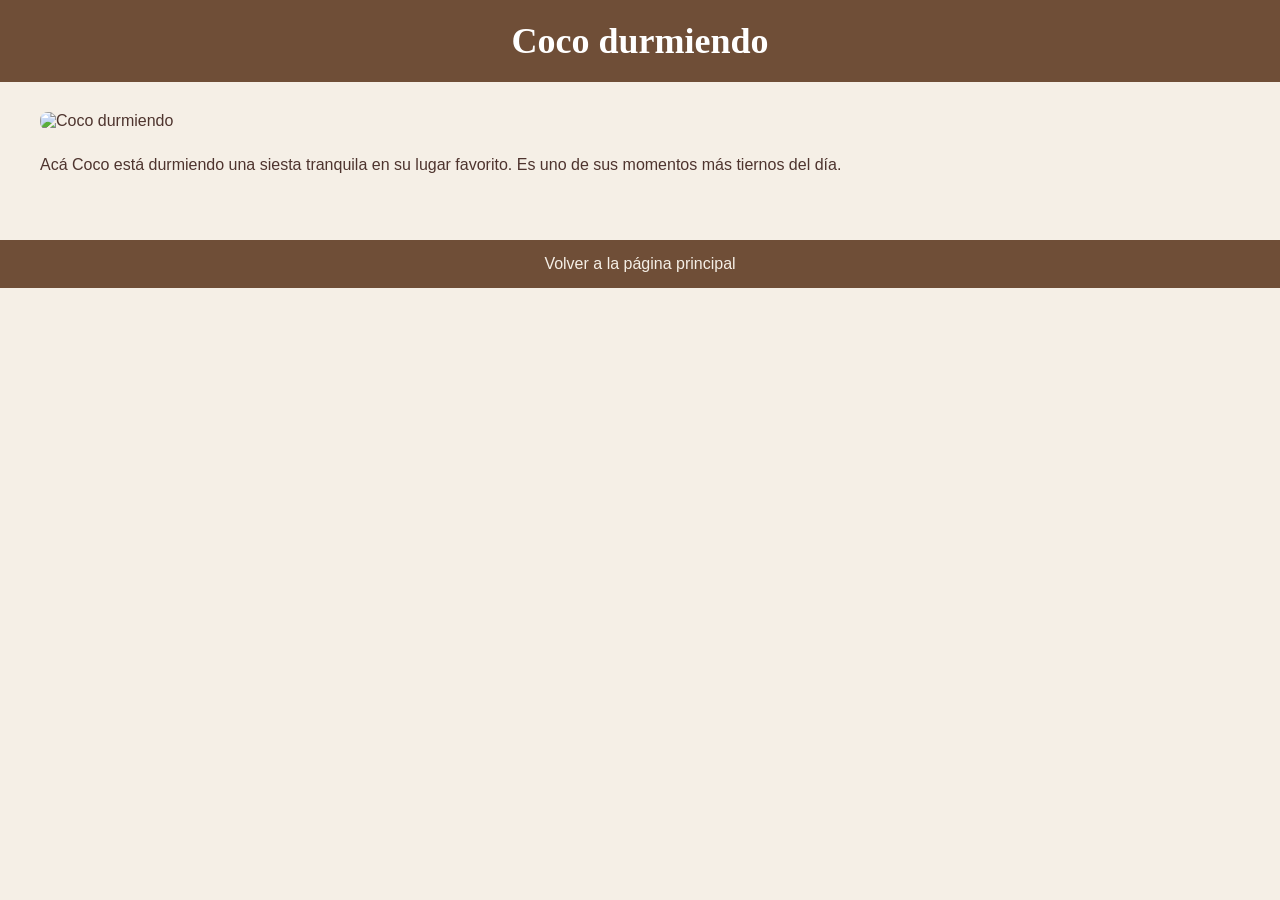
==== elemento1.html @ e73cefca "Create elemento1.html" ====
<!DOCTYPE html>
<html lang="es">
<head>
  <meta charset="UTF-8">
  <title>Coco durmiendo</title>
  <link rel="stylesheet" href="css/style.css">
</head>
<body>
  <header>
    <h1>Coco durmiendo</h1>
  </header>
  <main>
    <section>
      <img src="img/coco1.jpg" alt="Coco durmiendo" width="400">
      <p>Acá Coco está durmiendo una siesta tranquila en su lugar favorito. Es uno de sus momentos más tiernos del día.</p>
    </section>
  </main>
  <footer>
    <a href="index.html">Volver a la página principal</a>
  </footer>
</body>
</html>
---- css/style.css ----
/* Colores generales del sitio */
body {
  background-color: #F5EFE6;
  color: #4E342E;
  font-family: Arial, sans-serif;
  margin: 0;
  padding: 0;
}

/* Encabezado */
header {
  background-color: #6F4E37;
  color: #FFFFFF;
  padding: 20px;
  text-align: center;
}

header h1 {
  font-family: Georgia, serif;
  font-size: 36px;
  margin: 0;
}

/* Pie de página */
footer {
  background-color: #6F4E37;
  color: #FFFFFF;
  text-align: center;
  padding: 15px;
  margin-top: 30px;
}

footer a {
  color: #F5EFE6;
}

/* Contenido principal */
main {
  padding: 20px 40px;
}

h2 {
  font-family: Georgia, serif;
  color: #8B5E3C;
}

/* Imágenes */
img {
  border-radius: 8px;
  margin: 10px 0;
}

/* Enlaces */
a {
  color: #A9744F;
  text-decoration: none;
}

a:hover {
  color: #7A4B2A;
  text-decoration: underline;
}

/* Tarjetas de cada elemento de la galería */
.tarjeta {
  background-color: #FFFFFF;
  border: 1px solid #D8C3A5;
  border-radius: 8px;
  padding: 15px;
  margin: 15px;
  display: inline-block;
  width: 220px;
  text-align: center;
  vertical-align: top;
}
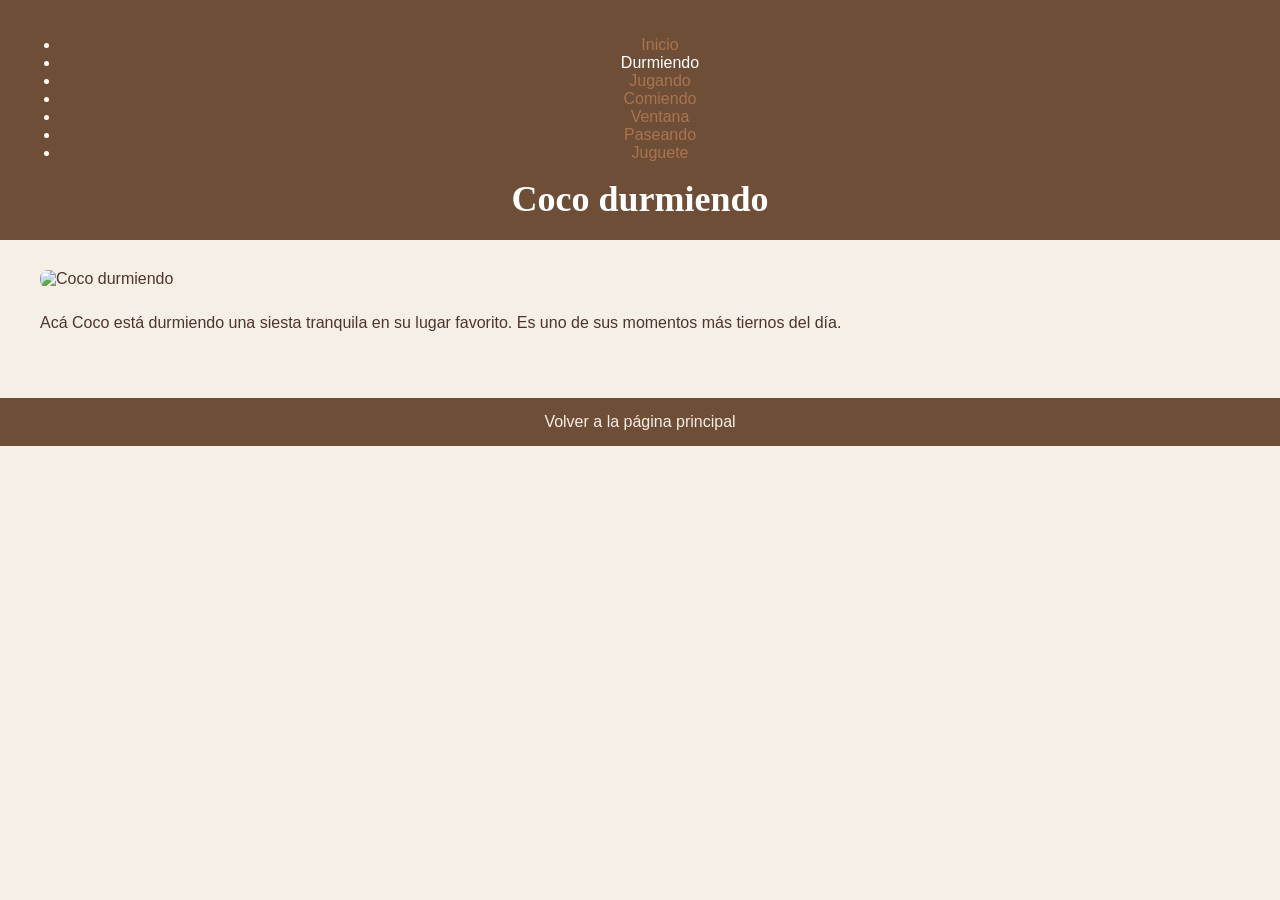
==== commit 4d79bc40: "Enhance elemento1.html with header and navigation Added navigation menu and updated header in elemen" ====
--- a/elemento1.html
+++ b/elemento1.html
@@ -6,9 +6,20 @@
   <link rel="stylesheet" href="css/style.css">
 </head>
 <body>
-  <header>
-    <h1>Coco durmiendo</h1>
-  </header>
+ <header>
+  <nav>
+    <ul>
+      <li><a href="index.html">Inicio</a></li>
+      <li>Durmiendo</li>
+      <li><a href="elemento2.html">Jugando</a></li>
+      <li><a href="elemento3.html">Comiendo</a></li>
+      <li><a href="elemento4.html">Ventana</a></li>
+      <li><a href="elemento5.html">Paseando</a></li>
+      <li><a href="elemento6.html">Juguete</a></li>
+    </ul>
+  </nav>
+  <h1>Coco durmiendo</h1>
+</header>
   <main>
     <section>
       <img src="img/coco1.jpg" alt="Coco durmiendo" width="400">
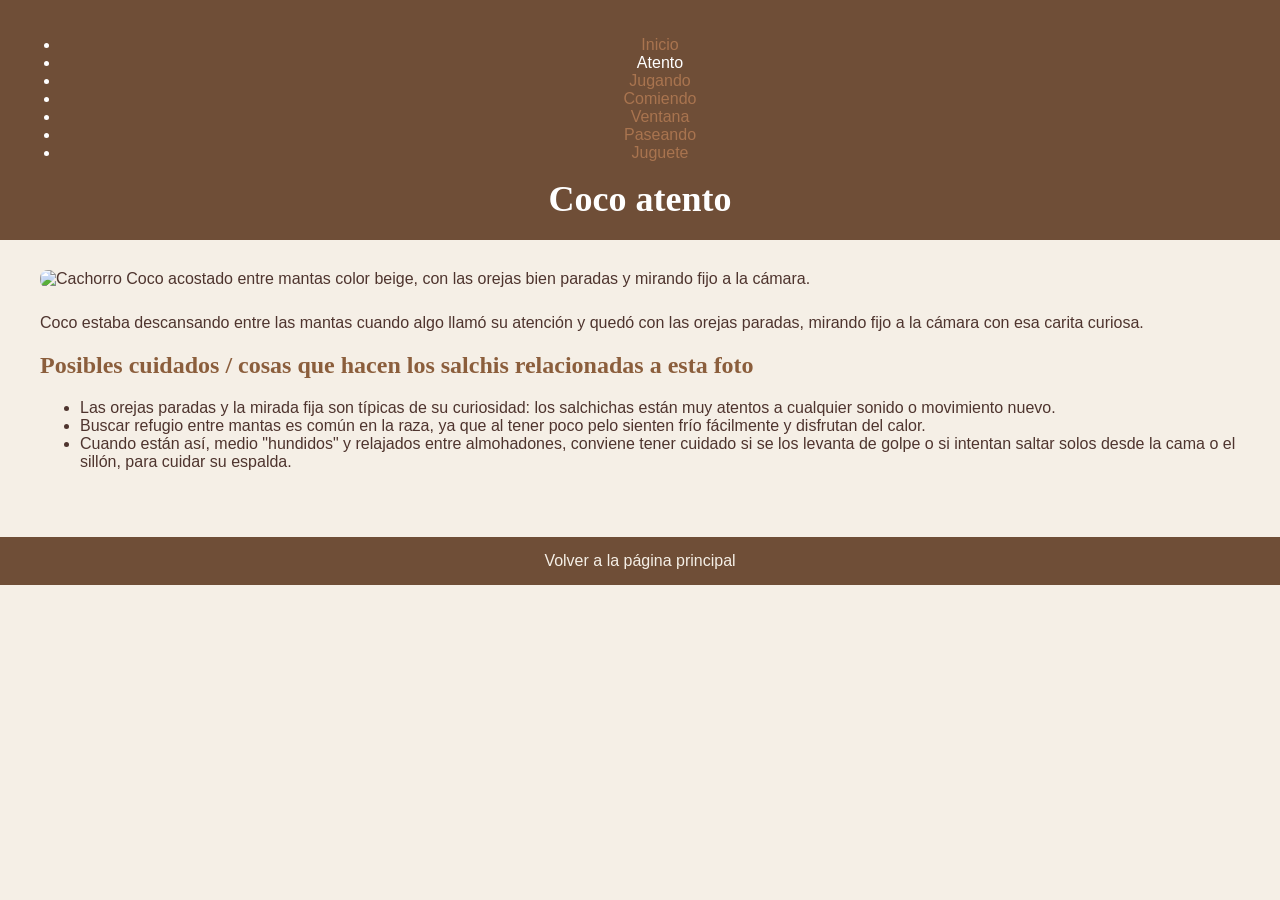
==== commit 919149f8: "Update elemento1.html" ====
--- a/elemento1.html
+++ b/elemento1.html
@@ -2,32 +2,43 @@
 <html lang="es">
 <head>
   <meta charset="UTF-8">
-  <title>Coco durmiendo</title>
+  <title>Coco atento</title>
   <link rel="stylesheet" href="css/style.css">
 </head>
 <body>
- <header>
-  <nav>
-    <ul>
-      <li><a href="index.html">Inicio</a></li>
-      <li>Durmiendo</li>
-      <li><a href="elemento2.html">Jugando</a></li>
-      <li><a href="elemento3.html">Comiendo</a></li>
-      <li><a href="elemento4.html">Ventana</a></li>
-      <li><a href="elemento5.html">Paseando</a></li>
-      <li><a href="elemento6.html">Juguete</a></li>
-    </ul>
-  </nav>
-  <h1>Coco durmiendo</h1>
-</header>
+
+  <header>
+    <nav>
+      <ul>
+        <li><a href="index.html">Inicio</a></li>
+        <li>Atento</li>
+        <li><a href="elemento2.html">Jugando</a></li>
+        <li><a href="elemento3.html">Comiendo</a></li>
+        <li><a href="elemento4.html">Ventana</a></li>
+        <li><a href="elemento5.html">Paseando</a></li>
+        <li><a href="elemento6.html">Juguete</a></li>
+      </ul>
+    </nav>
+    <h1>Coco atento</h1>
+  </header>
+
   <main>
     <section>
-      <img src="img/coco1.jpg" alt="Coco durmiendo" width="400">
-      <p>Acá Coco está durmiendo una siesta tranquila en su lugar favorito. Es uno de sus momentos más tiernos del día.</p>
+      <img src="img/coco1.jpg" alt="Cachorro Coco acostado entre mantas color beige, con las orejas bien paradas y mirando fijo a la cámara." width="400">
+      <p>Coco estaba descansando entre las mantas cuando algo llamó su atención y quedó con las orejas paradas, mirando fijo a la cámara con esa carita curiosa.</p>
+
+      <h2>Posibles cuidados / cosas que hacen los salchis relacionadas a esta foto</h2>
+      <ul>
+        <li>Las orejas paradas y la mirada fija son típicas de su curiosidad: los salchichas están muy atentos a cualquier sonido o movimiento nuevo.</li>
+        <li>Buscar refugio entre mantas es común en la raza, ya que al tener poco pelo sienten frío fácilmente y disfrutan del calor.</li>
+        <li>Cuando están así, medio "hundidos" y relajados entre almohadones, conviene tener cuidado si se los levanta de golpe o si intentan saltar solos desde la cama o el sillón, para cuidar su espalda.</li>
+      </ul>
     </section>
   </main>
+
   <footer>
     <a href="index.html">Volver a la página principal</a>
   </footer>
+
 </body>
 </html>
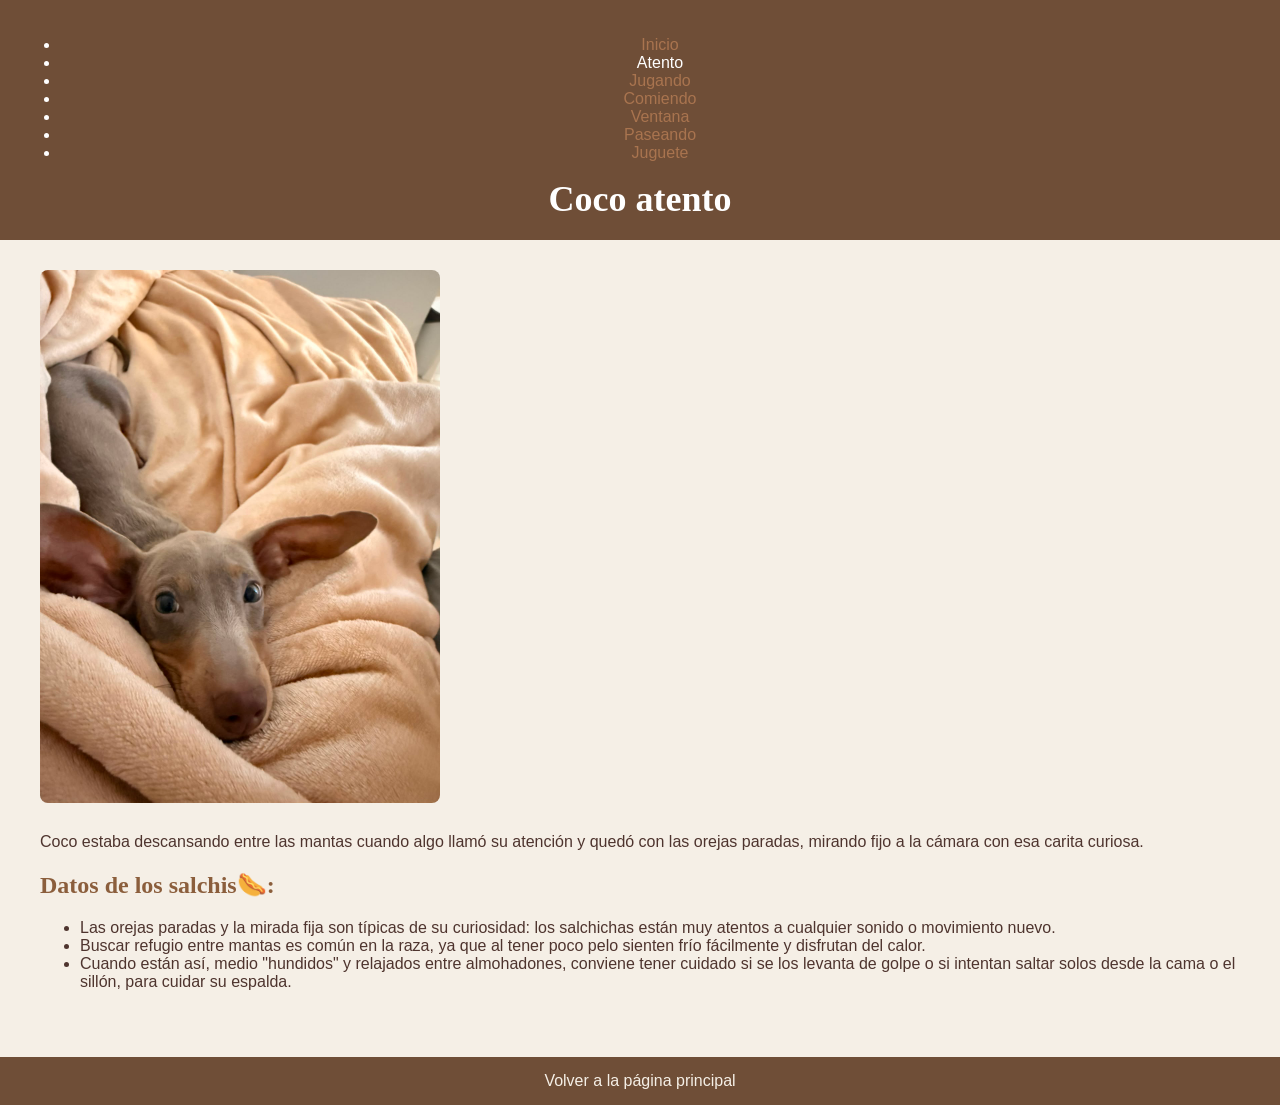
==== commit fe188340: "Update elemento1.html" ====
--- a/elemento1.html
+++ b/elemento1.html
@@ -27,7 +27,7 @@
       <img src="img/coco1.jpg" alt="Cachorro Coco acostado entre mantas color beige, con las orejas bien paradas y mirando fijo a la cámara." width="400">
       <p>Coco estaba descansando entre las mantas cuando algo llamó su atención y quedó con las orejas paradas, mirando fijo a la cámara con esa carita curiosa.</p>
 
-      <h2>Posibles cuidados / cosas que hacen los salchis relacionadas a esta foto</h2>
+      <h2>Datos de los salchis🌭:</h2>
       <ul>
         <li>Las orejas paradas y la mirada fija son típicas de su curiosidad: los salchichas están muy atentos a cualquier sonido o movimiento nuevo.</li>
         <li>Buscar refugio entre mantas es común en la raza, ya que al tener poco pelo sienten frío fácilmente y disfrutan del calor.</li>
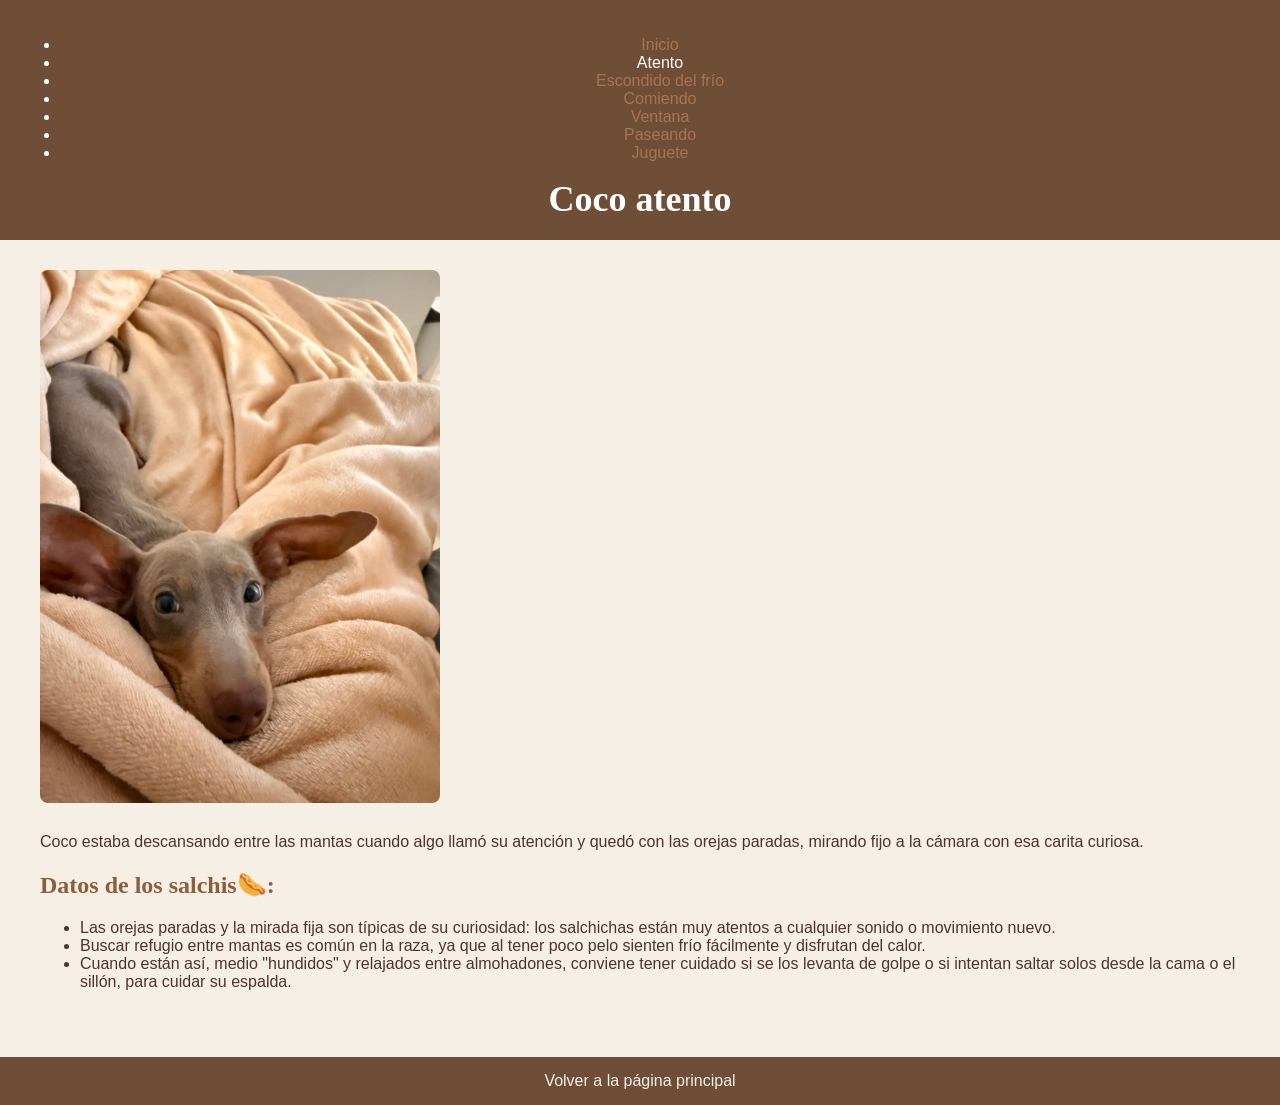
==== commit c1585a45: "Update navigation link text in elemento1.html" ====
--- a/elemento1.html
+++ b/elemento1.html
@@ -12,7 +12,7 @@
       <ul>
         <li><a href="index.html">Inicio</a></li>
         <li>Atento</li>
-        <li><a href="elemento2.html">Jugando</a></li>
+        <li><a href="elemento2.html">Escondido del frío</a></li>
         <li><a href="elemento3.html">Comiendo</a></li>
         <li><a href="elemento4.html">Ventana</a></li>
         <li><a href="elemento5.html">Paseando</a></li>
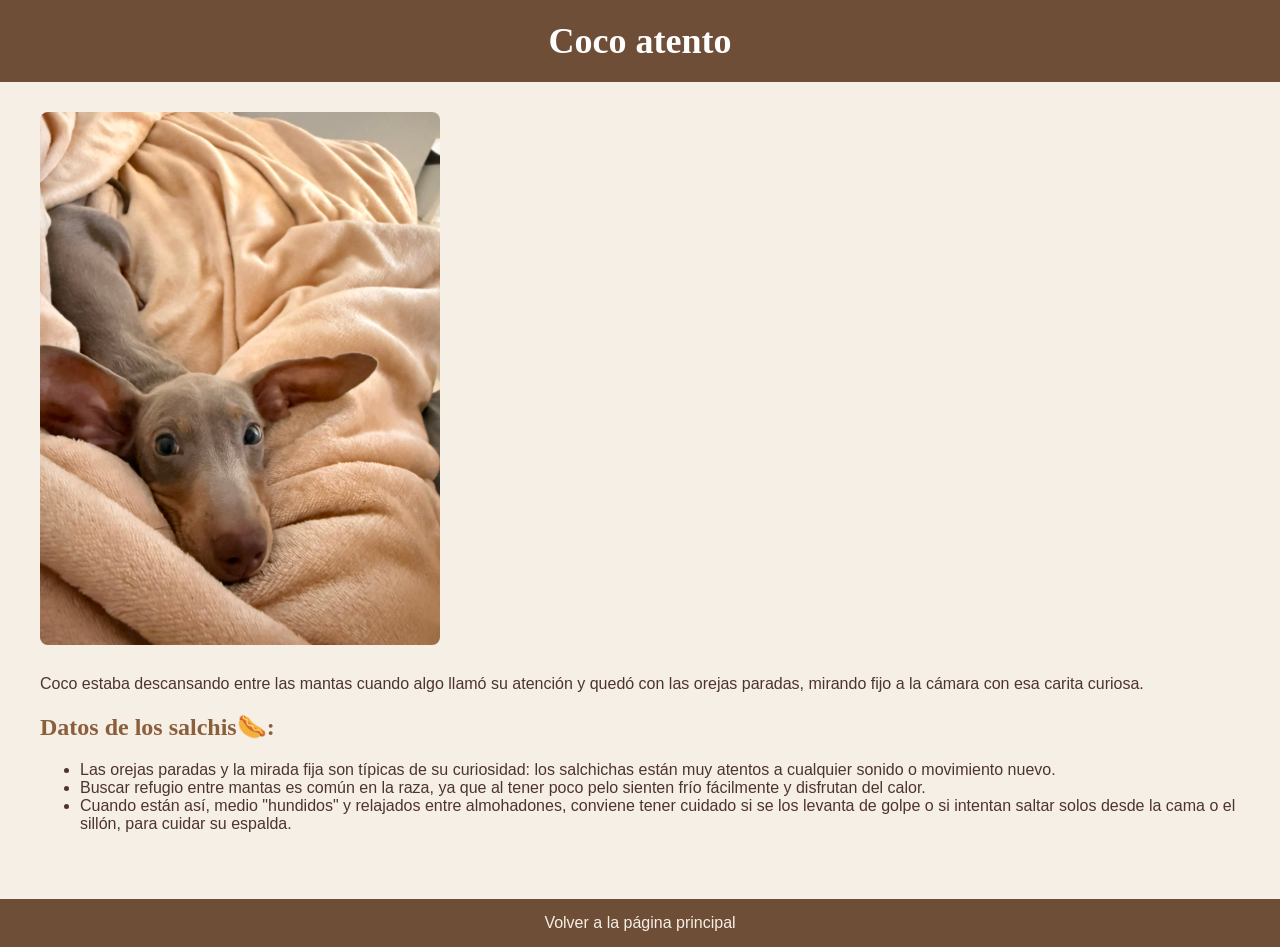
==== commit 291c9907: "Update elemento1.html" ====
--- a/elemento1.html
+++ b/elemento1.html
@@ -8,17 +8,6 @@
 <body>
 
   <header>
-    <nav>
-      <ul>
-        <li><a href="index.html">Inicio</a></li>
-        <li>Atento</li>
-        <li><a href="elemento2.html">Escondido del frío</a></li>
-        <li><a href="elemento3.html">Comiendo</a></li>
-        <li><a href="elemento4.html">Ventana</a></li>
-        <li><a href="elemento5.html">Paseando</a></li>
-        <li><a href="elemento6.html">Juguete</a></li>
-      </ul>
-    </nav>
     <h1>Coco atento</h1>
   </header>
 
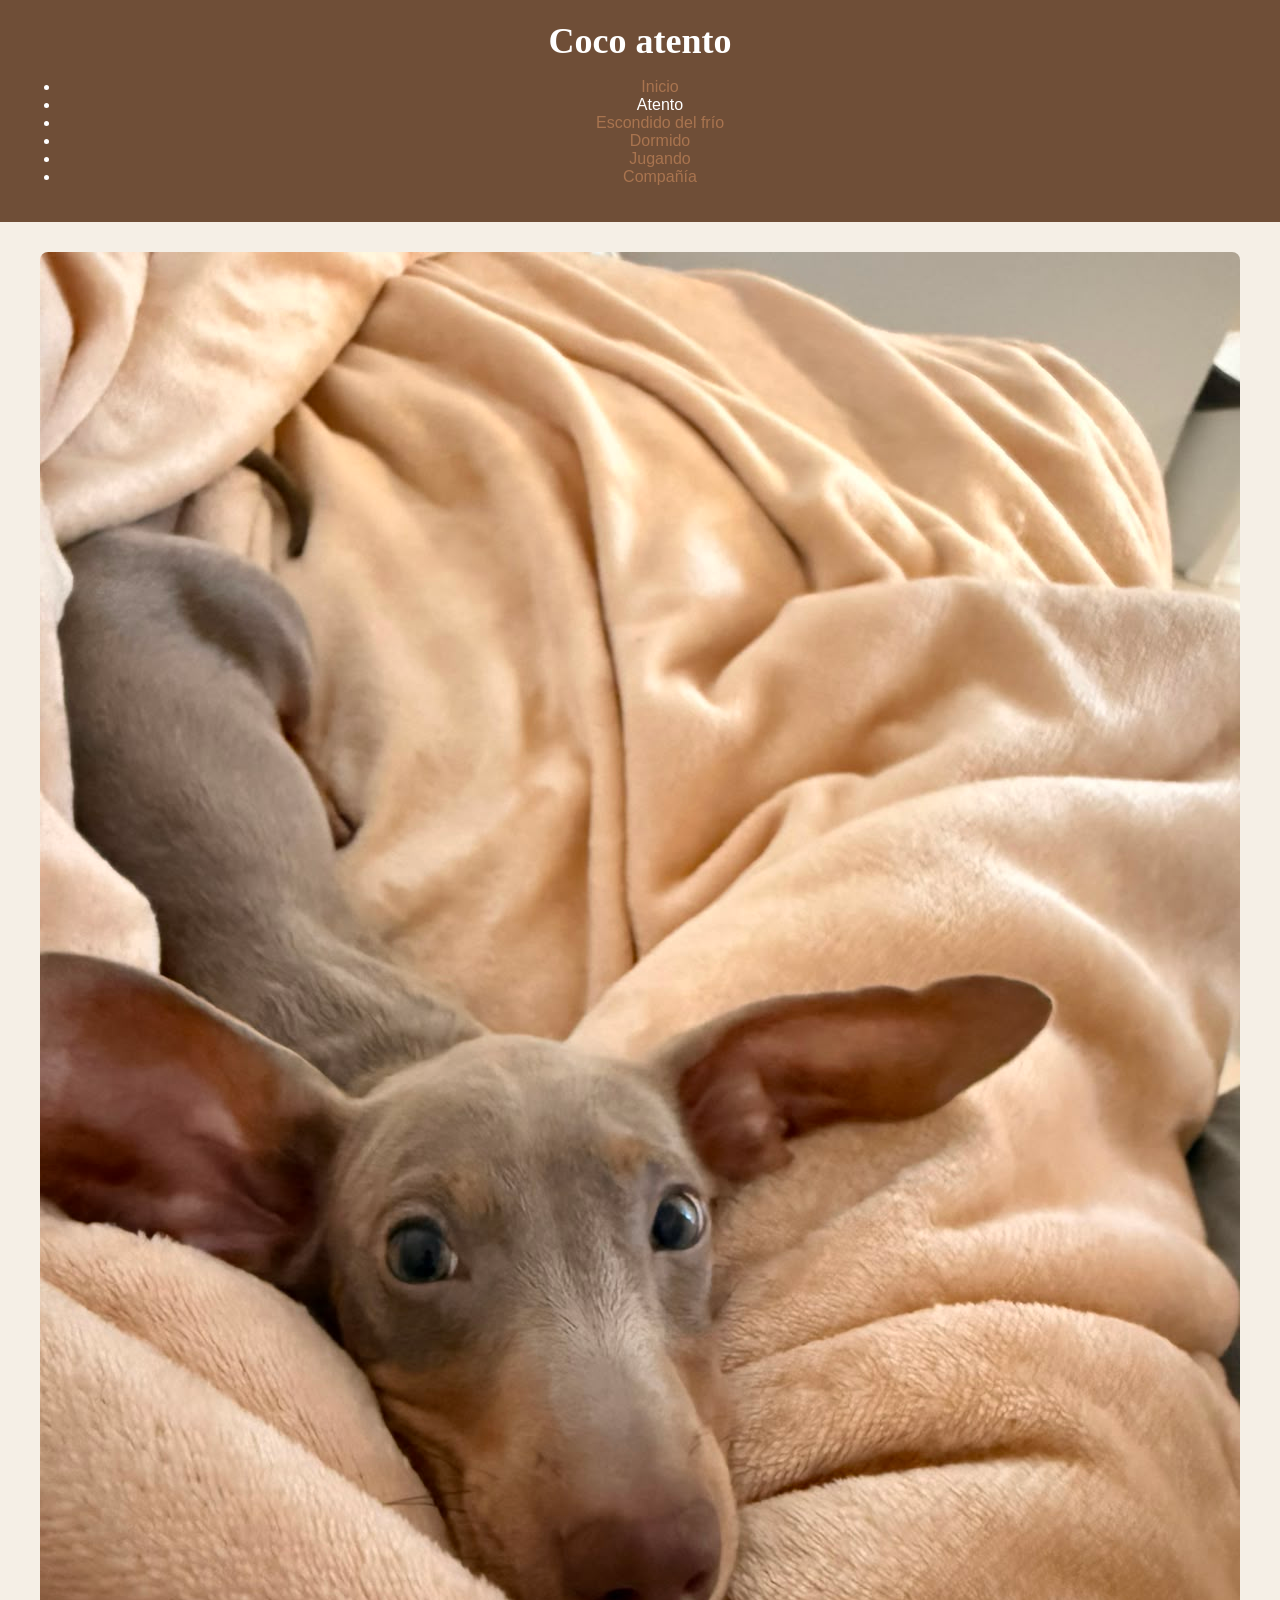
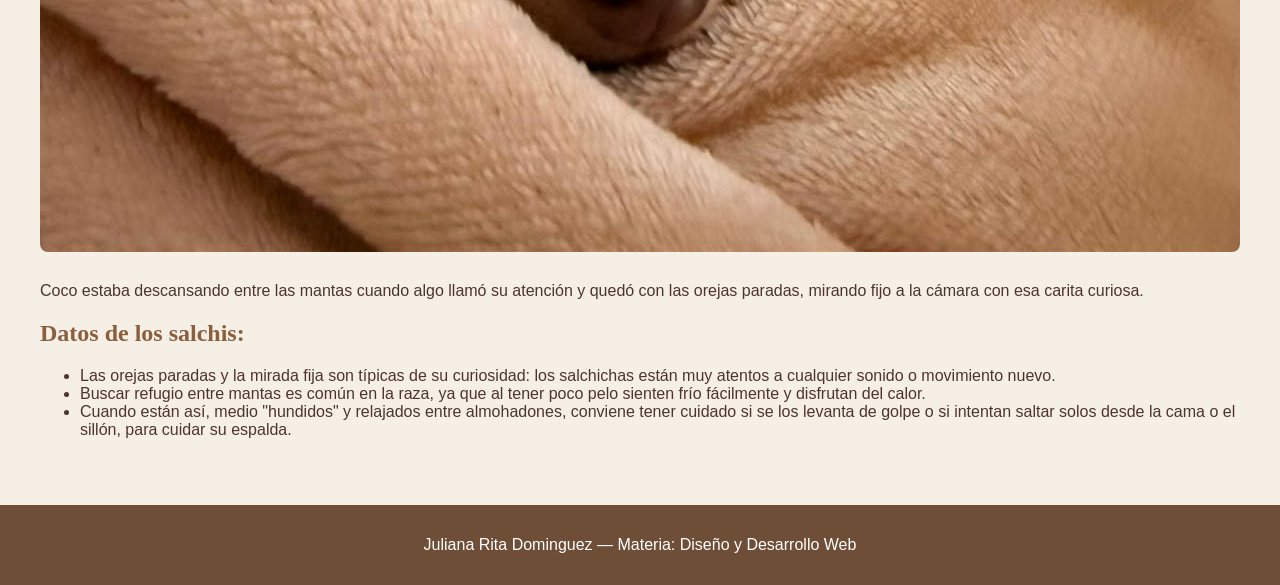
==== commit 75d35173: "Update HTML structure and fix minor text issues" ====
--- a/elemento1.html
+++ b/elemento1.html
@@ -2,6 +2,7 @@
 <html lang="es">
 <head>
   <meta charset="UTF-8">
+  <meta name="viewport" content="width=device-width, initial-scale=1.0">
   <title>Coco atento</title>
   <link rel="stylesheet" href="css/style.css">
 </head>
@@ -9,14 +10,24 @@
 
   <header>
     <h1>Coco atento</h1>
+    <nav>
+      <ul>
+        <li><a href="index.html">Inicio</a></li>
+        <li>Atento</li>
+        <li><a href="elemento2.html">Escondido del frío</a></li>
+        <li><a href="elemento3.html">Dormido</a></li>
+        <li><a href="elemento4.html">Jugando</a></li>
+        <li><a href="elemento5.html">Compañía</a></li>
+      </ul>
+    </nav>
   </header>
 
   <main>
     <section>
-      <img src="img/coco1.jpg" alt="Cachorro Coco acostado entre mantas color beige, con las orejas bien paradas y mirando fijo a la cámara." width="400">
+      <img src="img/coco1.jpg" alt="Cachorro Coco acostado entre mantas color beige, con las orejas bien paradas y mirando fijo a la cámara.">
       <p>Coco estaba descansando entre las mantas cuando algo llamó su atención y quedó con las orejas paradas, mirando fijo a la cámara con esa carita curiosa.</p>
 
-      <h2>Datos de los salchis🌭:</h2>
+      <h2>Datos de los salchis:</h2>
       <ul>
         <li>Las orejas paradas y la mirada fija son típicas de su curiosidad: los salchichas están muy atentos a cualquier sonido o movimiento nuevo.</li>
         <li>Buscar refugio entre mantas es común en la raza, ya que al tener poco pelo sienten frío fácilmente y disfrutan del calor.</li>
@@ -26,7 +37,7 @@
   </main>
 
   <footer>
-    <a href="index.html">Volver a la página principal</a>
+    <p>Juliana Rita Dominguez — Materia: Diseño y Desarrollo Web</p>
   </footer>
 
 </body>
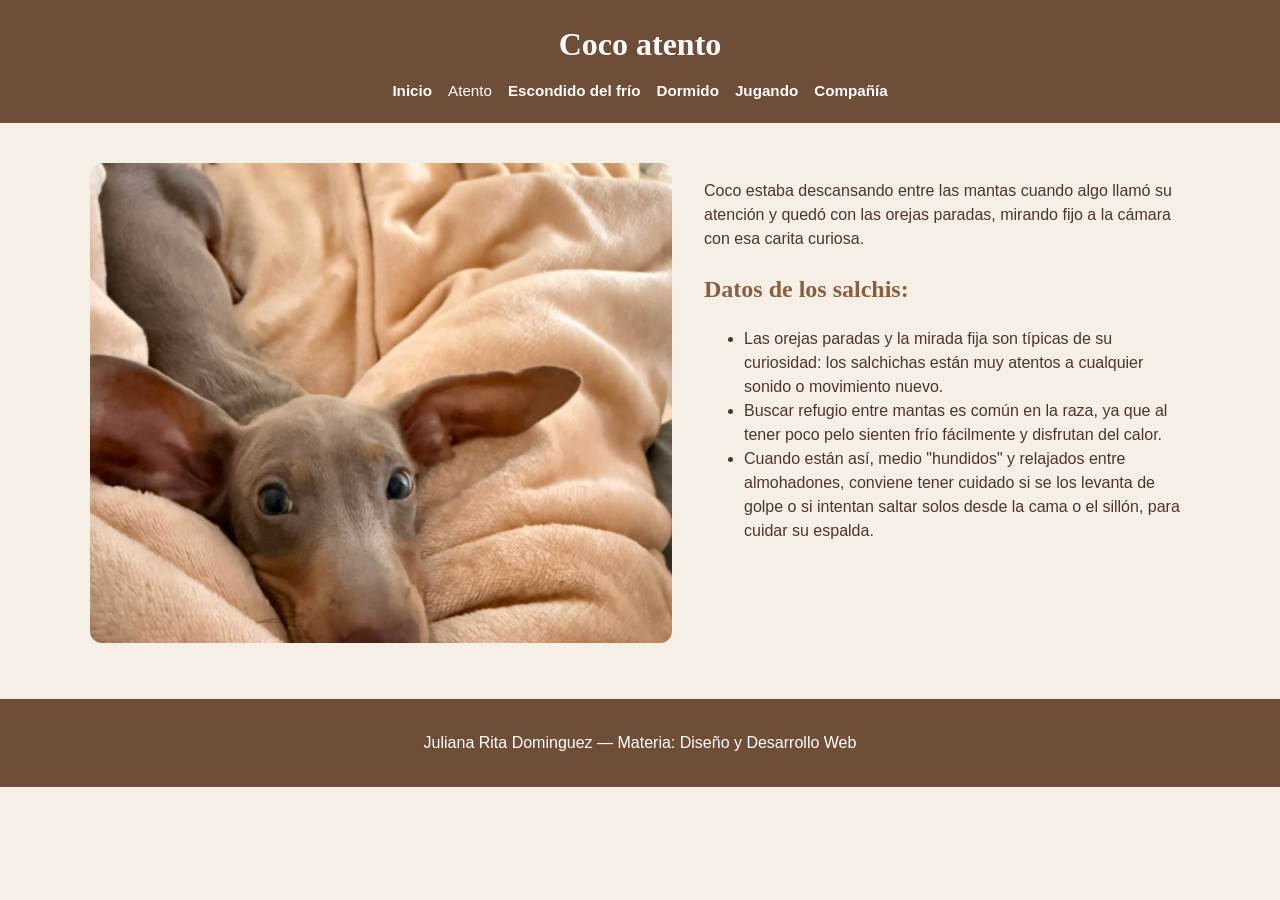
==== commit ab0ac992: "Refactor section structure and add detail classes" ====
--- a/elemento1.html
+++ b/elemento1.html
@@ -23,16 +23,20 @@
   </header>
 
   <main>
-    <section>
-      <img src="img/coco1.jpg" alt="Cachorro Coco acostado entre mantas color beige, con las orejas bien paradas y mirando fijo a la cámara.">
-      <p>Coco estaba descansando entre las mantas cuando algo llamó su atención y quedó con las orejas paradas, mirando fijo a la cámara con esa carita curiosa.</p>
+    <section class="detalle">
+      <div class="detalle-imagen">
+        <img src="img/coco1.jpg" alt="Cachorro Coco acostado entre mantas color beige, con las orejas bien paradas y mirando fijo a la cámara.">
+      </div>
+      <div class="detalle-texto">
+        <p>Coco estaba descansando entre las mantas cuando algo llamó su atención y quedó con las orejas paradas, mirando fijo a la cámara con esa carita curiosa.</p>
 
-      <h2>Datos de los salchis:</h2>
-      <ul>
-        <li>Las orejas paradas y la mirada fija son típicas de su curiosidad: los salchichas están muy atentos a cualquier sonido o movimiento nuevo.</li>
-        <li>Buscar refugio entre mantas es común en la raza, ya que al tener poco pelo sienten frío fácilmente y disfrutan del calor.</li>
-        <li>Cuando están así, medio "hundidos" y relajados entre almohadones, conviene tener cuidado si se los levanta de golpe o si intentan saltar solos desde la cama o el sillón, para cuidar su espalda.</li>
-      </ul>
+        <h2>Datos de los salchis:</h2>
+        <ul>
+          <li>Las orejas paradas y la mirada fija son típicas de su curiosidad: los salchichas están muy atentos a cualquier sonido o movimiento nuevo.</li>
+          <li>Buscar refugio entre mantas es común en la raza, ya que al tener poco pelo sienten frío fácilmente y disfrutan del calor.</li>
+          <li>Cuando están así, medio "hundidos" y relajados entre almohadones, conviene tener cuidado si se los levanta de golpe o si intentan saltar solos desde la cama o el sillón, para cuidar su espalda.</li>
+        </ul>
+      </div>
     </section>
   </main>
 
--- a/css/style.css
+++ b/css/style.css
@@ -1,75 +1,207 @@
-/* Colores generales del sitio */
+html {
+  font-size: 100%;
+}
+
 body {
   background-color: #F5EFE6;
   color: #4E342E;
-  font-family: Arial, sans-serif;
+  font-family: Arial, Helvetica, sans-serif;
   margin: 0;
   padding: 0;
-}
-
-/* Encabezado */
+  line-height: 1.5;
+}
+
 header {
   background-color: #6F4E37;
   color: #FFFFFF;
-  padding: 20px;
+  padding: 1.25rem 1rem;
   text-align: center;
 }
 
 header h1 {
   font-family: Georgia, serif;
-  font-size: 36px;
-  margin: 0;
-}
-
-/* Pie de página */
+  font-size: 2rem;
+  margin: 0 0 0.3rem 0;
+}
+
+header p {
+  margin: 0;
+  font-size: 1rem;
+}
+
+nav ul {
+  list-style: none;
+  display: flex;
+  flex-wrap: wrap;
+  justify-content: center;
+  gap: 1rem;
+  padding: 0;
+  margin: 0.75rem 0 0 0;
+}
+
+nav li {
+  font-size: 0.95rem;
+}
+
+nav a {
+  color: #FFFFFF;
+  font-weight: bold;
+  text-decoration: none;
+}
+
+nav a:hover {
+  color: #F5EFE6;
+  text-decoration: underline;
+}
+
+main {
+  padding: 1.5rem 3%;
+  width: 92%;
+  max-width: 80rem;
+  margin: 0 auto;
+  box-sizing: border-box;
+}
+
+h2 {
+  font-family: Georgia, serif;
+  color: #8B5E3C;
+  font-size: 1.5rem;
+}
+
+h3 {
+  font-family: Georgia, serif;
+  color: #6F4E37;
+  font-size: 1.1rem;
+}
+
+img {
+  max-width: 100%;
+  border-radius: 8px;
+  margin: 0.5rem 0;
+  display: block;
+}
+
+a {
+  color: #A9744F;
+  text-decoration: none;
+}
+
+a:hover {
+  color: #7A4B2A;
+  text-decoration: underline;
+}
+
+.intro {
+  display: flex;
+  flex-wrap: wrap;
+  align-items: center;
+  gap: 2rem;
+  margin-bottom: 2rem;
+}
+
+.intro-texto {
+  flex: 1 1 18rem;
+}
+
+.intro-imagen {
+  flex: 1 1 14rem;
+  display: flex;
+  justify-content: center;
+}
+
+.imagen-principal {
+  width: 100%;
+  max-width: 18rem;
+  height: 18rem;
+  object-fit: cover;
+  border-radius: 12px;
+  margin: 0;
+}
+
+.galeria {
+  display: flex;
+  flex-wrap: wrap;
+  gap: 1.25rem;
+  justify-content: center;
+  margin-top: 1rem;
+}
+
+.tarjeta {
+  background-color: #FFFFFF;
+  border: 1px solid #D8C3A5;
+  border-radius: 8px;
+  padding: 1rem;
+  text-align: center;
+  flex: 1 1 13rem;
+  max-width: 16rem;
+  box-sizing: border-box;
+}
+
+.tarjeta img {
+  width: 100%;
+  height: 10rem;
+  object-fit: cover;
+  margin: 0 0 0.75rem 0;
+  border-radius: 8px;
+}
+
+.detalle {
+  display: flex;
+  flex-wrap: wrap;
+  gap: 2rem;
+  align-items: flex-start;
+  margin-top: 1rem;
+}
+
+.detalle-imagen {
+  flex: 1 1 26rem;
+}
+
+.detalle-imagen img {
+  width: 100%;
+  height: 30rem;
+  object-fit: cover;
+  border-radius: 12px;
+  margin: 0;
+}
+
+.detalle-texto {
+  flex: 1 1 20rem;
+}
+
 footer {
   background-color: #6F4E37;
   color: #FFFFFF;
   text-align: center;
-  padding: 15px;
-  margin-top: 30px;
+  padding: 1rem;
+  margin-top: 2rem;
 }
 
 footer a {
   color: #F5EFE6;
 }
 
-/* Contenido principal */
-main {
-  padding: 20px 40px;
-}
-
-h2 {
-  font-family: Georgia, serif;
-  color: #8B5E3C;
-}
-
-/* Imágenes */
-img {
-  border-radius: 8px;
-  margin: 10px 0;
-}
-
-/* Enlaces */
-a {
-  color: #A9744F;
-  text-decoration: none;
-}
-
-a:hover {
-  color: #7A4B2A;
-  text-decoration: underline;
-}
-
-/* Tarjetas de cada elemento de la galería */
-.tarjeta {
-  background-color: #FFFFFF;
-  border: 1px solid #D8C3A5;
-  border-radius: 8px;
-  padding: 15px;
-  margin: 15px;
-  display: inline-block;
-  width: 220px;
-  text-align: center;
-  vertical-align: top;
-}
+@media (max-width: 37.5em) {
+  header h1 {
+    font-size: 1.5rem;
+  }
+
+  nav ul {
+    flex-direction: column;
+    align-items: center;
+    gap: 0.5rem;
+  }
+
+  main {
+    padding: 1rem 4%;
+  }
+
+  .tarjeta {
+    flex: 1 1 100%;
+    max-width: 90%;
+  }
+
+  .intro {
+    flex-direction: column;
+  }
+}
